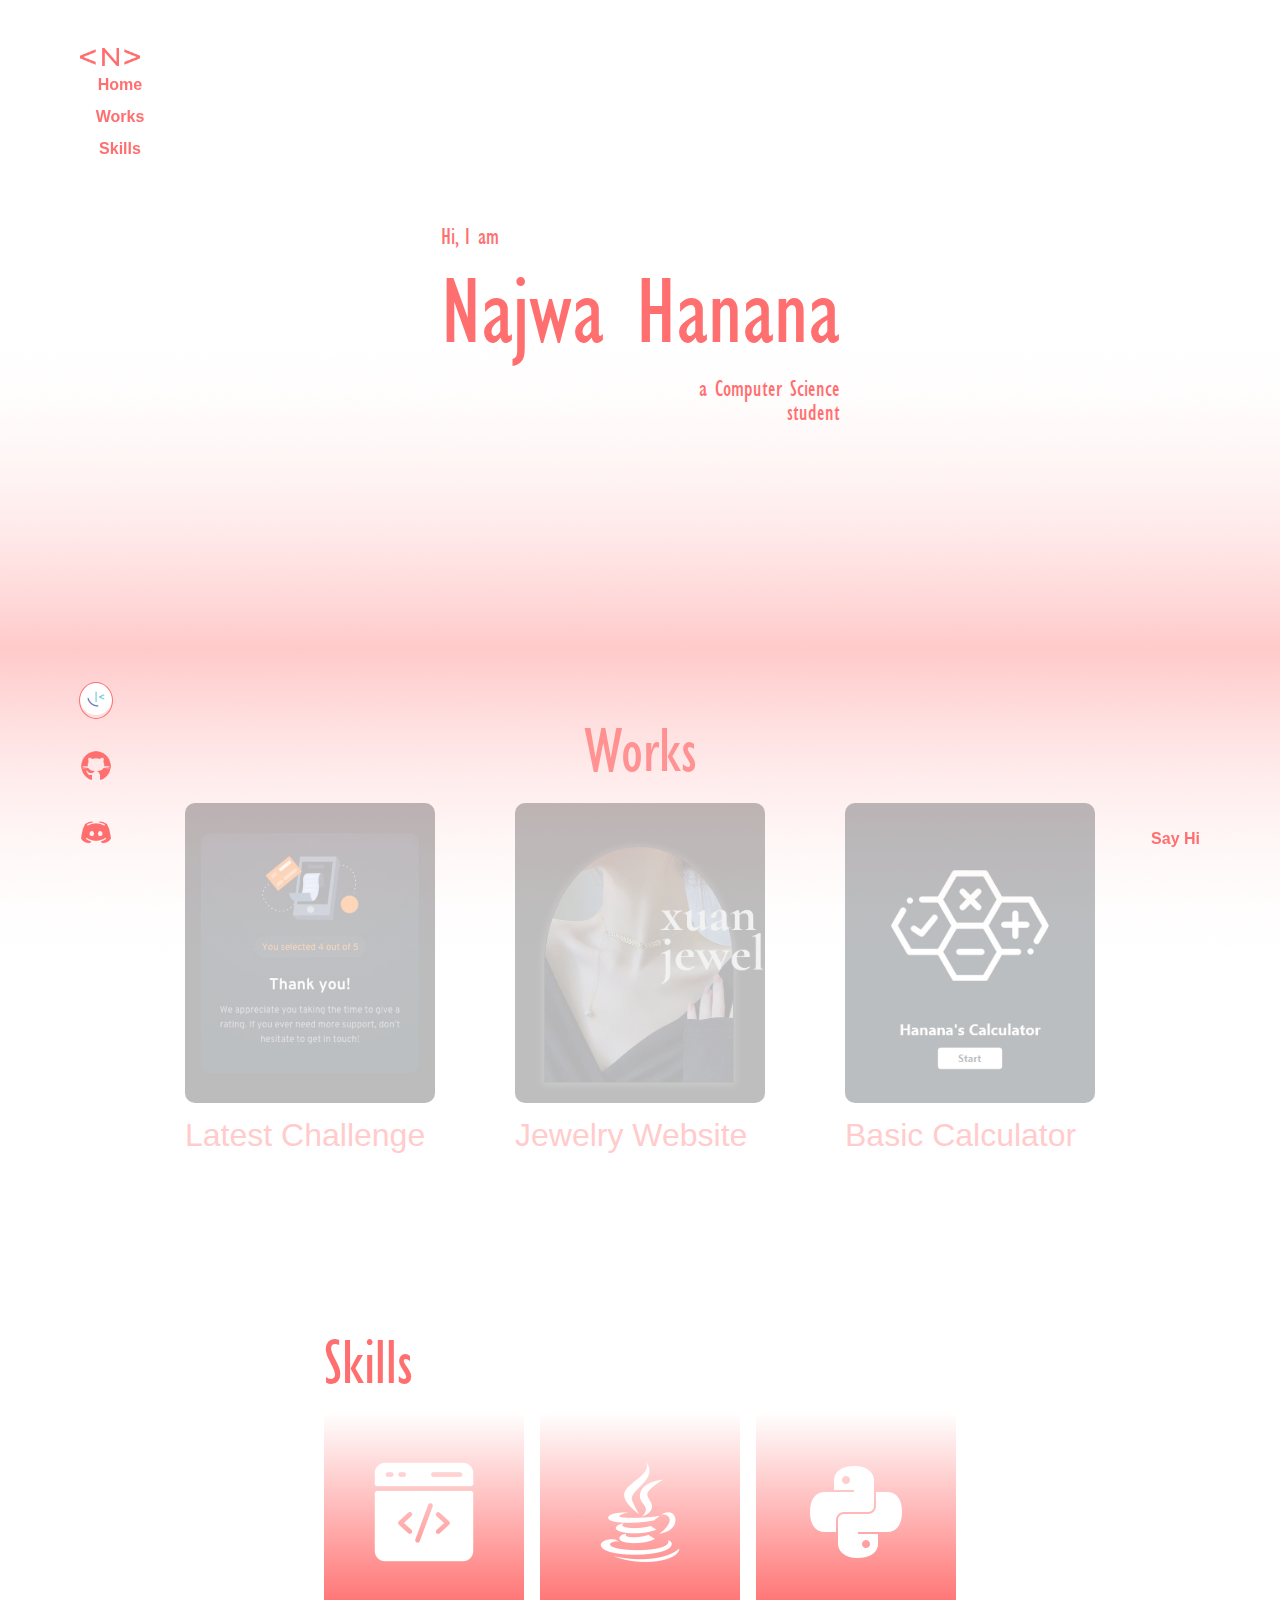
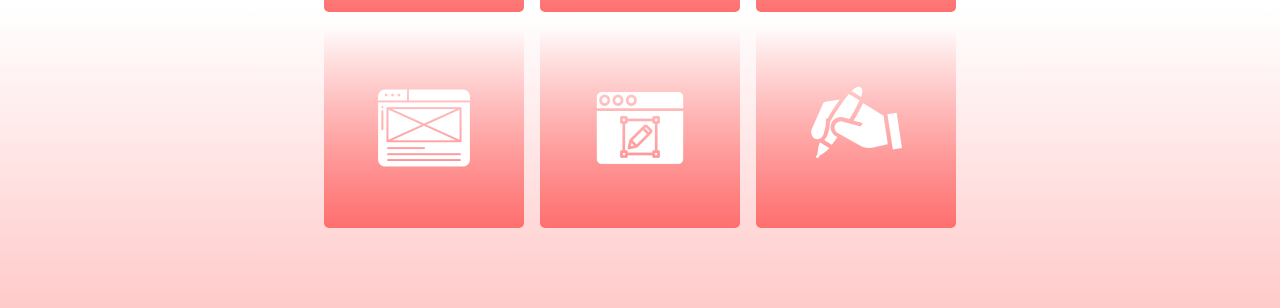
==== pink.html @ bda9c967 "☆" ====
<!DOCTYPE html>
<html lang="en">
<head>
    <meta charset="UTF-8">
    <meta name="viewport" content="width=device-width, initial-scale=1.0">
    <title>Najwa Hanana</title>

    <link href="https://www.dafontfree.net/embed/Z2lsbC1zYW5zLW10LWNvbmRlbnNlZC1yZWd1bGFyJmRhdGEvMTMvZy82NDg0OC9HSUxDX19fXy5UVEY" rel="stylesheet" type="text/css"/>
    <link rel="stylesheet" href="reset.css">
    <link rel="stylesheet" href="pink.css">

    <style>
        @import url('https://fonts.googleapis.com/css2?family=Roboto+Condensed:ital,wght@0,400;1,300&display=swap');
    </style>
</head>
<body>
    <main>
        <div class="nav">
            <div class="logo"><a href="index.html"><img src="images/pink/logo.png" title="to black mode></a></div>
            <div class="nav-list">
                <a href="#hero" class="nav-link">Home</a>
                <a href="#works" class="nav-link">Works</a>
                <a href="#skills" class="nav-link">Skills</a>
            </div>
        </div>

        <div class="links">
            <div class="with-icons">
                <a href="https://www.frontendmentor.io/profile/meantoes" class="fm"><img src="images/icons/favicon-32x32.png" alt="frontendmentor.io"></a>
                <a href="https://github.com/meantoes"><img src="images/pink/github.png" alt="GitHub"></a>
                <a href="https://discord.com/users/meantoes."><img src="images/pink/discord.png" alt="Slack"></a>
            </div>
            <div class="no"><a href="https://api.whatsapp.com/send?phone=6289636387440&text=hi%20there">Say Hi</a></div>
        </div>

        <div class="bg"></div>

        <div id="hero">
            <div class="hero-item one">Hi, I am</div>
            <div class="hero-item two">Najwa Hanana</div>
            <div class="hero-item three">a Computer Science<br>student</div>
            <p class="scroll">scroll up</p>
        </div>

        <div id="works">
            <h2 class="workt">Works</h2>

            <div class="work grid-two">
                <div class="work-grid">
                    <div class="links-work">
                        <a href="https://github.com/meantoes/Rating-card-with-JS" class="link-work">view code</a>
                        <a href="https://meantoes.github.io/Rating-card-with-JS/" class="link-work">live site</a>
                    </div>
                    <div class="for-img"></div>
                    <div class="text">
                        <h1 class="work-title">Latest Challenge</h1>
                        <p class="work-desc">a newbie challenge by frontendmentor.io with basic DOM</p>
                    </div>
                </div>
            </div>

            <div class="work grid-one">
                <div class="work-grid">
                    <div class="links-work">
                        <a href="https://meantoes.github.io/WHITE/" class="link-work">live site</a>
                    </div>
                    <div class="for-img"></div>
                    <div class="text">
                        <h1 class="work-title">Jewelry Website</h1>
                        <p class="work-desc">this is my first frontend project after a week of a course</p>
                    </div>
                </div>
            </div>

            <div class="work grid-three">
                <div class="work-grid">
                    <div class="links-work">
                        <a href="https://github.com/meantoes/Calculator" class="link-work">view code</a>
                    </div>
                    <div class="for-img">
                    </div>
                    <div class="text">
                        <h1 class="work-title">Basic Calculator</h1>
                        <p class="work-desc">contains four different types of calculator, built with javaFX</p>
                    </div>
                </div>
            </div>
        </div> <!-- end of works container -->

        <div id="skills">
            <h2 class="skillt">Skills</h2>
            <div class="skill skill-one">
                <p class="skill-text">Frontend</p>
                <div class="cover"></div>
            </div>
            <div class="skill skill-two">
                <p class="skill-text">Java</p>
                <div class="cover"></div>
            </div>
            <div class="skill skill-three">
                <p class="skill-text">Python</p>
                <div class="cover"></div>
            </div>
            <div class="skill skill-four">
                <p class="skill-text">UI Designing</p>
                <div class="cover"></div>
            </div>
            <div class="skill skill-five">
                <p class="skill-text">Graphic Designing</p>
                <div class="cover"></div>
            </div>
            <div class="skill skill-six">
                <p class="skill-text">Writing</p>
                <div class="cover"></div>
            </div>
        </div>

        <div class="bg-bottom"></div>
    </main>
</body>
</html>
---- pink.css ----
@font-face {
    font-family: condensed;
    src: url('GILC____.TTF')  format('truetype');
  }

html {
    scroll-behavior: smooth;
}

a {
    text-decoration: none;
    font-weight: bold;
    color: #FF6F6F;
    font-family: 'Gill Sans', 'Gill Sans MT', Calibri, 'Trebuchet MS', sans-serif;
}

body {
    color: #FF6F6F;

    display: flex;
    align-items: center;
    justify-content: center;
    min-height: 100vh;
    position: relative;
    background-color: white;

    font-family: 'Gill Sans', 'Gill Sans MT', Calibri, 'Trebuchet MS', sans-serif;
    box-sizing: border-box;
}

.bg {
    height: 650px;
    position: absolute;
    background: url(images/pink/bg.png);
    background-size: contain;
    top: 17%;
    left: 0;
    right: 0;
    z-index: -100;
}

.nav {
    display: flex;
    align-items: center;
    justify-content: space-between;
    position: fixed;
    top: 0;
    left: 0;
    right: 0;

    padding: 3em 5em;
    z-index: 100;
}

.nav-link {
    display: flex;
    align-items: center;
    justify-content: center;
    width: 5rem;
    height: 2rem;

    transition: all .15s ease-in-out;
}

.nav-link:hover {
    border-radius: 5px;
    background-color: #FF6F6F;
    color: white;
}

.logo img {
    width: 60px;
}

.nav-list {
    display: flex;
    column-gap: 2em;
}

.links {
    display: flex;
    justify-content: space-between;
    align-items: end;

    position: fixed;
    bottom: 0;
    left: 0;
    right: 0;
    padding: 3em 5em;
    z-index: 100;
}

.with-icons{
    display: flex;
    flex-direction: column;
    row-gap: 2em;
}

.with-icons img {
    width: 32px;
}

.no {
    height: 1.3rem;
    outline: 1px transparent;
    transition: all .15s;
}

.no:hover {
    border-bottom: 1px solid #FF6F6F;
}

.fm {
    outline: 1px solid #FF6F6F;
    border-radius: 50%;
}

main {
    position: relative;
    display: flex;
    flex-direction: column;
    align-items: center;
    width: 100%;
}

.bg-bottom {
    height: 300px;
    position: absolute;
    bottom: 0;
    left: 0;
    right: 0;
    background: linear-gradient(180deg, rgba(255, 255, 255, 0.00) 0%, rgba(255, 111, 111, 0.37) 100%);
    z-index: -99;
}

#hero {
    display: flex;
    flex-direction: column;
    row-gap: 1em;
    justify-content: center;

    height: 650px;
    width: fit-content;
    position: relative;
}

.scroll {
    position: absolute;
    bottom: 25px;
    left: 50%;
    animation: scroll 4s;
    animation-iteration-count: 3;
    opacity: 0;
}

@keyframes scroll {
    20% {
        opacity: 1;
        transform: translateY(50%);
    }

    60% {
        opacity: 1;
        transform: translateY(50%);
    }

    80% {
        opacity: 1;
        transform: translateY(50%);
    }
}

.one, .three {
    font-size: 24px;
    font-family: condensed;

    animation: intro-load 5s ease;
}

@keyframes intro-load {
    0% {
        transform: translateY(-30%);
        opacity: 0;
    }

    60% {
        transform: translateY(-30%);
        opacity: 0;
    }

    100% {
        transform: translateY(0);
        opacity: 1;
    }
}

.two {
    font-size: 96px;
    font-family: condensed;
    animation: name-load 6s ease;
}

@keyframes name-load {
    0% {
        opacity: 0;
    }

    30% {
        opacity: 0;
    }

    100% {
        opacity: 1;
    }
}

.three {
    text-align: right;
}

#works {
    display: flex;
    align-items: center;
    justify-content: center;
    width: 100%;
    column-gap: 3rem;
    height: 650px;
    position: relative;
    padding-top: 2em;

    opacity: .7;
    transition: all 1s;
}

#works:hover {
    opacity: 1;
}

.workt {
    position: absolute;
    top: 70px;
    font-size: 4em;
    font-family: condensed;
    z-index: 1;
}

.work {
    opacity: .5;
    border-radius: 5px;
    transition: all 0.15s;
}

.work:hover {
    box-shadow: 0 0px 20px 5px rgba(147, 68, 68, 0.564);
    transform: translateY(-40px);
    opacity: 1;
}

.work-grid {
    width: 250px;
    display: flex;
    flex-direction: column;
    row-gap: 1em;

    padding: 1em;
    border-radius: 10px;

    align-items: center;
    text-align: center;
    position: relative;
}

.for-img {
    width: 250px;
    height: 300px;
    border-radius: 10px;
    opacity: 0.8;
}

.grid-one .for-img {
    background-image: url(images/xuan.png);
    background-position: center;
    background-size: cover;
}

.grid-two .for-img {
    background-image: url(images/mobile-thank-you-state.jpg);
    background-position: center;
    background-size: cover;
}

.grid-three .for-img {
    background-image: url(images/calculator.png);
    background-position: center;
    background-size: cover;
}

.link-work {
    color: white;
    font-weight: bold;
    padding: .5em 1em;
    background-color: #ff6f6fa7;
    border-radius: 5px;
    transition: all 0.15s ease-in-out;
}

.link-work:hover {
    background-color: #FF6F6F;
    box-shadow: 0 1px 3px 3px rgba(224, 100, 100, 0.659);
}

.link-work:active {
    box-shadow: none;
}

.links-work {
    display: flex;
    justify-content: space-between;
    column-gap: 3em;

    position: absolute;
    bottom: 130px; left: .5em; right: .5em;
    opacity: 0;
    transition: all 0.15s ease-in-out;

    z-index: 1;
}

.text {
    text-align: left;
    border-radius: 5px;
}

.work-title {
    font-size: 2rem;
    margin-bottom: 1rem;
}

.work-desc {
    font-size: 16px;
    color: transparent;
    font-family: 'Roboto Condensed', sans-serif;
    font-weight: 300;
    line-height: 1.4em;
}

.work:hover .links-work {
    opacity: 1;
} 

.work:hover .work-desc {
    color: #FF6F6F;
}

#skills {
    display: grid;
    grid-template-columns: 200px 200px 200px;
    grid-template-rows: 200px 200px;
    row-gap: 1em;
    column-gap: 1em;

    position: relative;
    padding: 5em 0;

    height: fit-content;
    justify-content: center;
    align-items: center;
    box-sizing: border-box;
    z-index: 1000;
}

.skillt {
    position: absolute;
    top: 0;
    left: 0;
    font-size: 4em;
    font-family: condensed;
}

.skill {
    height: 200px;
    width: 200px;
    border-radius: 5px;

    position: relative;
    display: flex;
    align-items: center;
    justify-content: center;
}

.skill-text {
    font-size: 24px;
    opacity: 0;
    font-weight: 400;
    z-index: 2;
    transition: opacity .15s;
    text-align: center;
    font-weight: bold;
    color: white;
}

.cover {
    background-color: #551010;
    position: absolute;
    top: 0;
    bottom: 0;
    left: 0;
    right: 0;
    opacity: 0;
    transition: opacity .15s;
    border-radius: 5px;
}

.skill-one {
    background: url(images/pink/icons8-frontend-100.png) center center no-repeat,
    linear-gradient(180deg, rgba(217, 217, 217, 0.00) 0%, #FF6F6F 100%);
}

.skill-two {
    background: url(images/pink/icons8-java-100.png) center center no-repeat,
    linear-gradient(180deg, rgba(217, 217, 217, 0.00) 0%, #FF6F6F 100%);
}

.skill-three {
    background: url(images/pink/icons8-python-100.png) center center no-repeat,
    linear-gradient(180deg, rgba(217, 217, 217, 0.00) 0%, #FF6F6F 100%);
}

.skill-four {
    background: url(images/pink/icons8-web-100.png) center center no-repeat,
    linear-gradient(180deg, rgba(217, 217, 217, 0.00) 0%, #FF6F6F 100%);
}

.skill-five {
    background: url(images/pink/icons8-graphic-design-100\ \(1\).png) center center no-repeat,
    linear-gradient(180deg, rgba(217, 217, 217, 0.00) 0%, #FF6F6F 100%);
}

.skill-six {
    background: url(images/pink/icons8-writing-100.png) center center no-repeat,
    linear-gradient(180deg, rgba(217, 217, 217, 0.00) 0%, #FF6F6F 100%);
}

.skill:hover .skill-text{
    opacity: 1;
}

.skill:hover .cover{
    opacity: .8;
}



@media (max-width: 1000px) {
    .bg, .bg-bottom {
        display: none;
    }

    main {
        row-gap: 10rem;
    }

    .nav, .links {
        padding: 2em;
    }

    .scroll {
        display: none;
    }

    #works {
        display: grid;
        grid-template-columns: repeat(2, 280px);
        opacity: 1;
        row-gap: 1.8rem;
        margin-bottom: 5rem;
        column-gap: 1em;
        height: fit-content;
    }

    .workt {
        display: none;
    }

    #skills {
        grid-template-columns: 200px 200px;
    }
}

@media (max-width: 640px) {
    #hero {
        padding: 1.5em;
    }

    #works {
        grid-template-columns: 280px;
        margin-bottom: 2em;
        row-gap: 2.5rem;
    }

    #skills {
        grid-template-columns: repeat(2, 150px);
    }

    .skill {
        height: 150px;
        width: 150px;
        z-index: 1000;
    }

    .nav, .links {
        z-index: 100;
    }
}
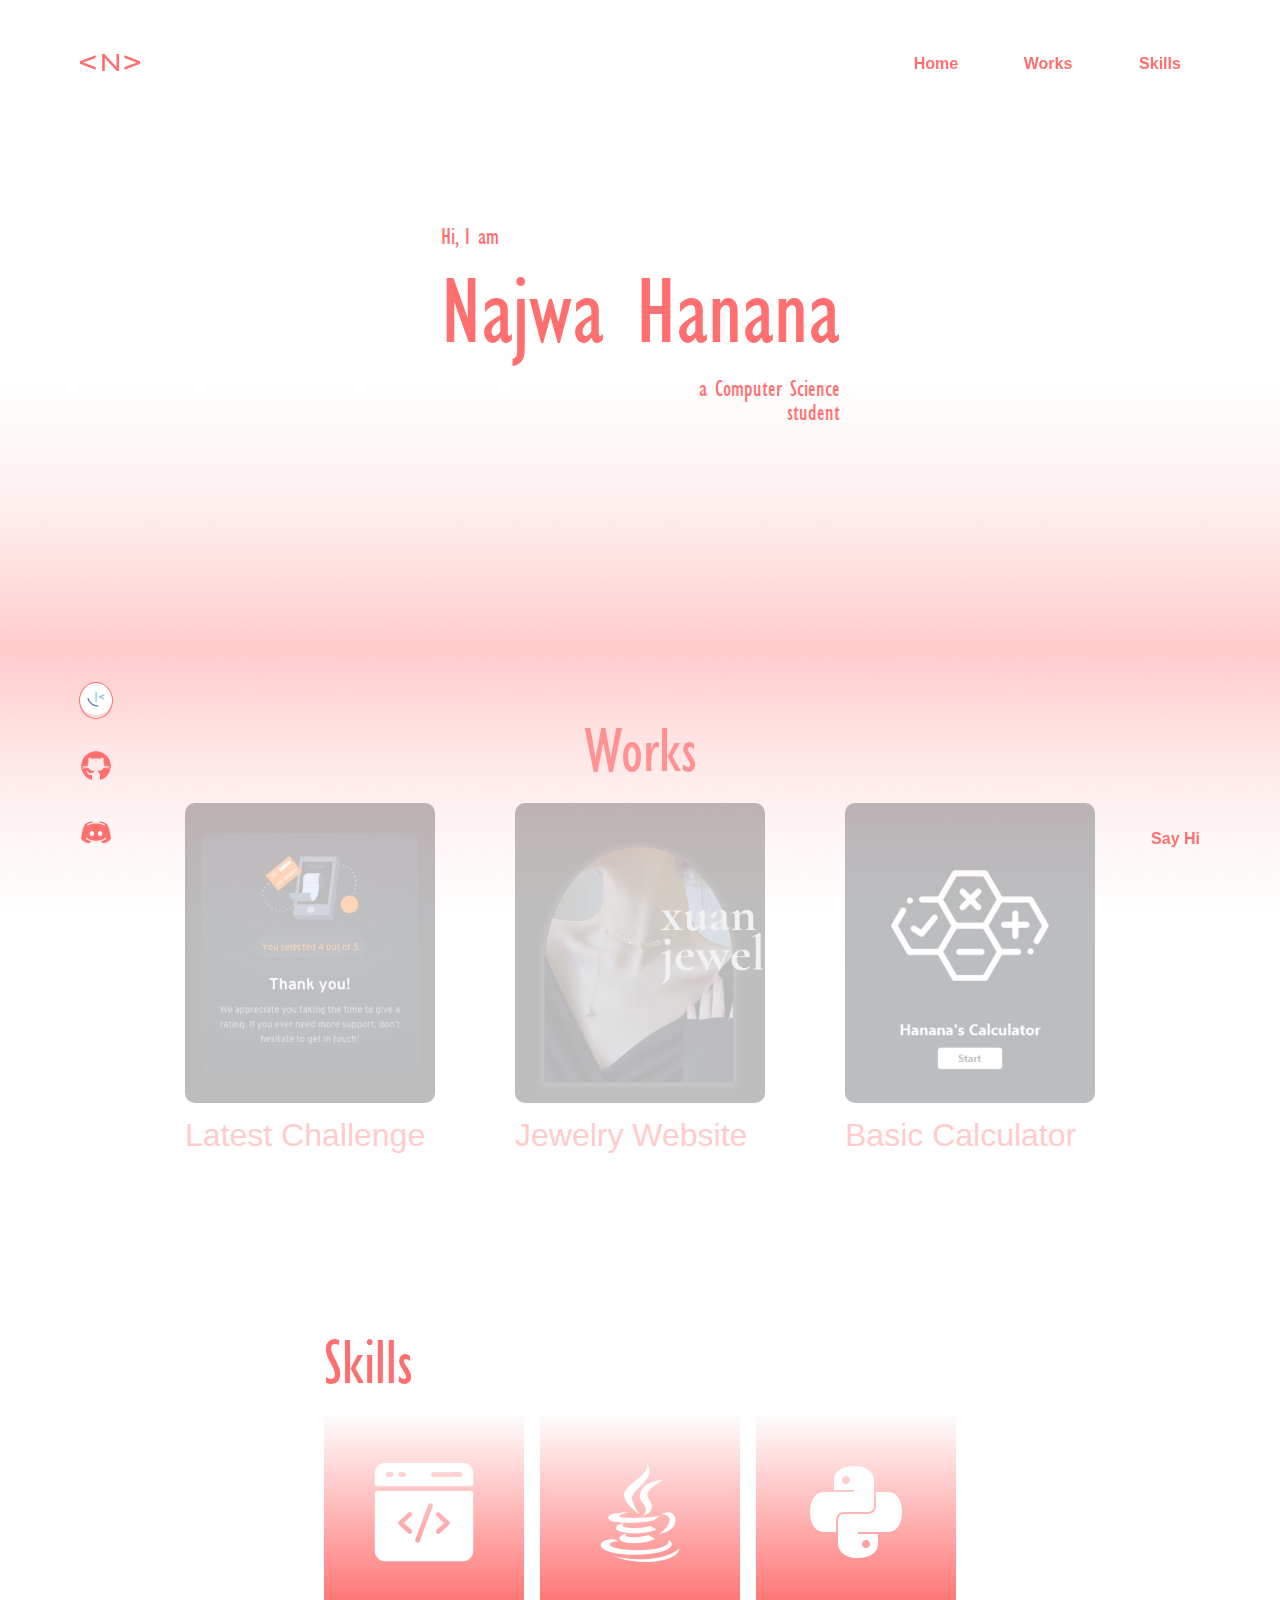
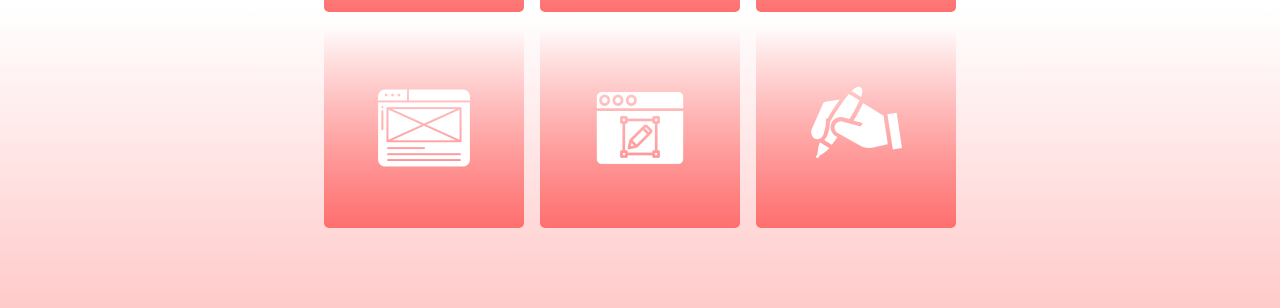
==== commit 565ba13c: "✿" ====
--- a/pink.html
+++ b/pink.html
@@ -16,7 +16,7 @@
 <body>
     <main>
         <div class="nav">
-            <div class="logo"><a href="index.html"><img src="images/pink/logo.png" title="to black mode></a></div>
+            <div class="logo"><a href="index.html"><img src="images/pink/logo.png" title="to black mode"></a></div>
             <div class="nav-list">
                 <a href="#hero" class="nav-link">Home</a>
                 <a href="#works" class="nav-link">Works</a>
@@ -118,4 +118,4 @@
         <div class="bg-bottom"></div>
     </main>
 </body>
-</html>+</html>
